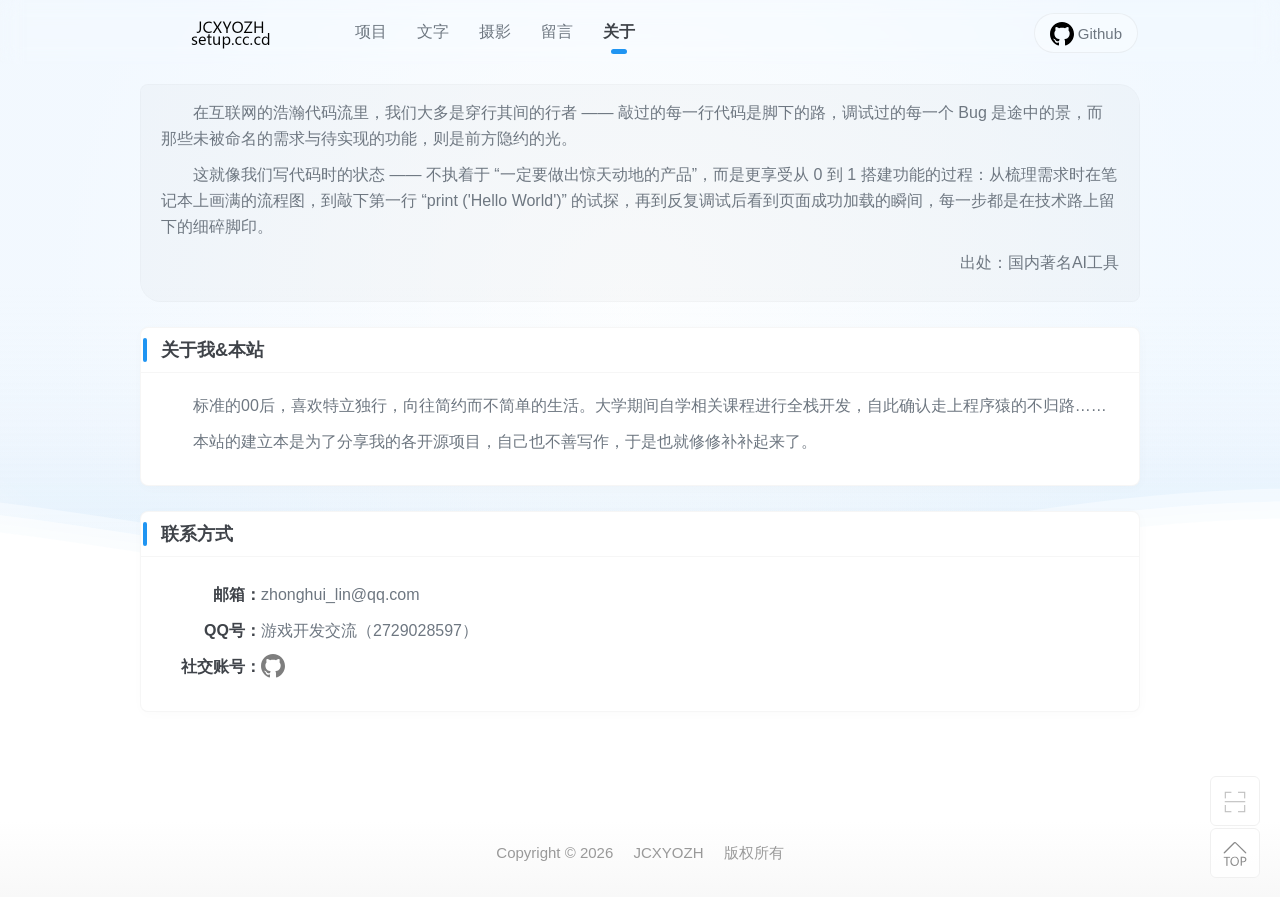
==== about.html @ 1b2c9eaf "first push" ====
<!DOCTYPE html>
<html lang="zh-CN">
    <head>
        <meta charset="utf-8">
        <meta name="viewport" content="width=device-width,initial-scale=1.0,maximum-scale=1.0,user-scalable=0">
        <meta name="description" content="关于本站">
        <meta name="keywords" content="联系方式">
        <meta name="author" content="旧城新月, JCXYOZH" />
        <title>关于 - JCXYOZH</title>
        <link rel="shortcut icon" href="favicon.ico"/>
        <link rel="canonical" href="./about.html">
        <link rel="stylesheet" href="./static/style/common.css">
        <link rel="stylesheet" href="./static/style/about.css">
    </head>
    <body>
        <div class="wrapper">
            <header>
                <div class="mod-head">
                    <div class="inner">
                        <div class="bd">
                            <div class="logo">
                                <a href="/"><img src="static/image/public/logo.png" width="180" height="64" alt="JCXYOZH"/></a>
                            </div>
                            <nav>
                                <li><a href="./project.html">项目</a></li>
                                <li><a href="./writing.html">文字</a></li>
                                <li><a href="./photograph.html">摄影</a></li>
                                <li><a href="./comment.html">留言</a></li>
                                <li class="active"><a href="./about.html">关于</a></li>
                            </nav>
                            <div class="operation">
                                <a class="btn" href="https://github.com/JCXYOZH" rel="nofollow" target="_blank" title="Github">
                                    <svg aria-hidden="true" class="octicon" title="GitHub " version="1.1" viewBox="0 0 16 16" width="24" height="24"><path d="M8 0C3.58 0 0 3.58 0 8c0 3.54 2.29 6.53 5.47 7.59 0.4 0.07 0.55-0.17 0.55-0.38 0-0.19-0.01-0.82-0.01-1.49-2.01 0.37-2.53-0.49-2.69-0.94-0.09-0.23-0.48-0.94-0.82-1.13-0.28-0.15-0.68-0.52-0.01-0.53 0.63-0.01 1.08 0.58 1.23 0.82 0.72 1.21 1.87 0.87 2.33 0.66 0.07-0.52 0.28-0.87 0.51-1.07-1.78-0.2-3.64-0.89-3.64-3.95 0-0.87 0.31-1.59 0.82-2.15-0.08-0.2-0.36-1.02 0.08-2.12 0 0 0.67-0.21 2.2 0.82 0.64-0.18 1.32-0.27 2-0.27 0.68 0 1.36 0.09 2 0.27 1.53-1.04 2.2-0.82 2.2-0.82 0.44 1.1 0.16 1.92 0.08 2.12 0.51 0.56 0.82 1.27 0.82 2.15 0 3.07-1.87 3.75-3.65 3.95 0.29 0.25 0.54 0.73 0.54 1.48 0 1.07-0.01 1.93-0.01 2.2 0 0.21 0.15 0.46 0.55 0.38C13.71 14.53 16 11.53 16 8 16 3.58 12.42 0 8 0z"></path></svg>
                                    <span>Github</span>
                                </a>
                            </div>
                        </div>
                    </div>
                </div>
                <div class="mod-bg">
                    <svg class="waves" xmlns="http://www.w3.org/2000/svg" xmlns:xlink="http://www.w3.org/1999/xlink" viewBox="0 24 150 28" preserveAspectRatio="none" shape-rendering="auto">
                        <defs>
                            <path id="gentle-wave" d="M-160 44c30 0 58-18 88-18s 58 18 88 18 58-18 88-18 58 18 88 18 v44h-352z"></path>
                        </defs>
                        <g class="parallax">
                            <use xlink:href="#gentle-wave" x="48" y="0" fill="rgba(255,255,255,0.4)"></use>
                            <use xlink:href="#gentle-wave" x="48" y="3" fill="rgba(255,255,255,0.6)"></use>
                            <use xlink:href="#gentle-wave" x="48" y="5" fill="rgba(255,255,255,0.2)"></use>
                            <use xlink:href="#gentle-wave" x="48" y="7" fill="rgba(255,255,255,1)"></use>
                        </g>
                    </svg>
                </div>
            </header>
            <div class="container">
                <div class="inner">
                    <section class="mod-word">
                        <div class="bd">
                            <blockquote>
                                <p>在互联网的浩瀚代码流里，我们大多是穿行其间的行者 —— 敲过的每一行代码是脚下的路，调试过的每一个 Bug 是途中的景，而那些未被命名的需求与待实现的功能，则是前方隐约的光。</p>
                                <p>这就像我们写代码时的状态 —— 不执着于 “一定要做出惊天动地的产品”，而是更享受从 0 到 1 搭建功能的过程：从梳理需求时在笔记本上画满的流程图，到敲下第一行 “print ('Hello World')” 的试探，再到反复调试后看到页面成功加载的瞬间，每一步都是在技术路上留下的细碎脚印。</p>
                                <p class="from">出处：国内著名AI工具</p>
                            </blockquote>
                        </div>
                    </section>
                    <section class="mod-panel">
                        <div class="hd">
                            <h3 class="title">关于我&本站</h3>
                        </div>
                        <div class="bd">
                            <p>标准的00后，喜欢特立独行，向往简约而不简单的生活。大学期间自学相关课程进行全栈开发，自此确认走上程序猿的不归路……</p>
                            <p>本站的建立本是为了分享我的各开源项目，自己也不善写作，于是也就修修补补起来了。</p>
                        </div>
                    </section>
                    <section class="mod-panel">
                        <div class="hd">
                            <h3 class="title">联系方式</h3>
                        </div>
                        <div class="bd">
                            <div class="field-wrapper">
                                <div class="field-title">邮箱：</div>
                                <div class="field-content"><a href="/cdn-cgi/l/email-protection#106a787f7e777865794f7c797e5061613e737f7d"><span class="__cf_email__" data-cfemail="96ecfef9f8f1fee3ffc9fafff8d6e7e7b8f5f9fb">[email&#160;protected]</span></a></div>
                            </div>
                            <div class="field-wrapper">
                                <div class="field-title">QQ号：</div>
                                <div class="field-content">游戏开发交流（2729028597）</div>
                            </div>
                            <div class="field-wrapper">
                                <div class="field-title">社交账号：</div>
                                <div class="field-content">
                                    <a href="https://github.com/JCXYOZH" target="_blank" title="Github">
                                        <svg aria-hidden="true" class="octicon" height="24" title="GitHub " version="1.1" viewBox="0 0 16 16" width="24"><path d="M8 0C3.58 0 0 3.58 0 8c0 3.54 2.29 6.53 5.47 7.59 0.4 0.07 0.55-0.17 0.55-0.38 0-0.19-0.01-0.82-0.01-1.49-2.01 0.37-2.53-0.49-2.69-0.94-0.09-0.23-0.48-0.94-0.82-1.13-0.28-0.15-0.68-0.52-0.01-0.53 0.63-0.01 1.08 0.58 1.23 0.82 0.72 1.21 1.87 0.87 2.33 0.66 0.07-0.52 0.28-0.87 0.51-1.07-1.78-0.2-3.64-0.89-3.64-3.95 0-0.87 0.31-1.59 0.82-2.15-0.08-0.2-0.36-1.02 0.08-2.12 0 0 0.67-0.21 2.2 0.82 0.64-0.18 1.32-0.27 2-0.27 0.68 0 1.36 0.09 2 0.27 1.53-1.04 2.2-0.82 2.2-0.82 0.44 1.1 0.16 1.92 0.08 2.12 0.51 0.56 0.82 1.27 0.82 2.15 0 3.07-1.87 3.75-3.65 3.95 0.29 0.25 0.54 0.73 0.54 1.48 0 1.07-0.01 1.93-0.01 2.2 0 0.21 0.15 0.46 0.55 0.38C13.71 14.53 16 11.53 16 8 16 3.58 12.42 0 8 0z"></path></svg>
                                    </a>
                                </div>
                            </div>
                        </div>
                    </section>
                </div>
            </div>
            <footer>
                <div class="mod-fixedbar">
                    <div class="bd">
                        <ul>
                            <li>
                                <a class="qrcode" href="javascript:;" href="javascript:;">
                                    <img src="./static/image/public/icon-scan.png" width="24" height="24"/>
                                    <span class="popup">
                                        <img src="./static/image/public/qrcode.bmp" width="150" alt="支付打赏"/>
                                    </span>
                                </a>
                            </li>
                            <li>
                                <a class="gotop" href="javascript:;" rel="nofollow">
                                    <img src="./static/image/public/icon-gotop.png" width="24" height="24" alt="回到顶部">
                                </a>
                            </li>
                        </ul>
                    </div>
                </div>
                <div class="mod-foot">
                    <div class="bd">
                        <p>
                            <span>Copyright &copy; 2026</span>
                            <a href="/">JCXYOZH</a>
                            <span>版权所有</span>
                        </p>
                    </div>
                </div>
            </footer>
        </div>
        <script data-cfasync="false" src="./static/script/email-decode.min.js"></script><script type="text/javascript" src="./static/script/common.js"></script>
        <script type="text/javascript" src="./static/script/stat.js"></script>
    </body>
</html>
---- static/style/common.css ----
@charset "UTF-8";

html{color:#000;background:#FFF}body,div,dl,dt,dd,ul,ol,li,h1,h2,h3,h4,h5,h6,pre,code,form,fieldset,legend,input,textarea,p,blockquote,th,td{margin:0;padding:0}table{border-collapse:collapse;border-spacing:0}fieldset,img{border:0}address,caption,cite,code,dfn,em,strong,th,var{font-style:normal;font-weight:normal}ol,ul{list-style:none}caption,th{text-align:left}h1,h3,h3,h4,h5,h6{font-size:100%;font-weight:normal}q:before,q:after{content:''}abbr,acronym{border:0;font-variant:normal}sup{vertical-align:text-top}sub{vertical-align:text-bottom}input,textarea,select{font-family:inherit;font-size:inherit;font-weight:inherit;*font-size:100%}legend{color:#000}


html{
    height:100%;
    --active-color: #2095f2;
    --text-color: #6e7781;
    --text-dark-color: #4b535d;
    --title-color: #3f4349;
    --primary-color: #006494;
    --primary-hover-color: #015c89;
    --secondary-color: #2095f2;
}
body{
    height:100%;
    font-size:16px;
    font-family: Arial,Helvetica,"Segoe UI","Microsoft Yahei","PingFang SC";
    color: var(--text-color);
}
a{
    text-decoration: none;
    color: var(--text-color);
}
img{
    vertical-align: middle;
}


.wrapper{
    position: relative;
    min-height: 100%;
}
header{
    height: 64px;
    margin-bottom: 20px;
}
.container{
    padding-bottom: 84px;
}
.inner{
    max-width: 1000px;
    padding: 0 12px;
    margin: 0 auto;
}

.grid-6{
    display: grid;
    grid-template-columns: repeat(6,1fr);
}
.grid-5{
    display: grid;
    grid-template-columns: repeat(5,1fr);
}
.grid-4{
    display: grid;
    grid-template-columns: repeat(4,1fr);
}
.grid-3{
    display: grid;
    grid-template-columns: repeat(3,1fr);
}
.grid-2{
    display: grid;
    grid-template-columns: repeat(2,1fr);
}
.grid-1{
    display: grid;
    grid-template-columns: 1fr;
}
.gap-20{
    gap: 20px;
}
.gap-19{
    gap: 19px;
}
.gap-18{
    gap: 18px;
}
.gap-6{
    gap: 6px;
}
.gap-17{
    gap: 17px;
}
.gap-16{
    gap: 16px;
}
.gap-15{
    gap: 15px;
}
.gap-14{
    gap: 14px;
}
.gap-13{
    gap: 13px;
}
.gap-12{
    gap: 12px;
}
.gap-11{
    gap: 11px;
}
.gap-10{
    gap: 10px;
}
.gap-9{
    gap: 9px;
}
.gap-8{
    gap: 8px;
}
.gap-7{
    gap: 7px;
}
.gap-6{
    gap: 6px;
}
.gap-5{
    gap: 5px;
}
.gap-4{
    gap: 4px;
}
.gap-3{
    gap: 3px;
}
.gap-2{
    gap: 2px;
}
.gap-1{
    gap: 1px;
}

.mod-head{
    position: fixed;
    left: 0;
    top: 0;
    z-index: 99;
    width: 100%;
    backdrop-filter: blur(10px);
    background: rgba(255, 255, 255, 0);
}
.mod-head .bd{
    display: flex;
    flex-wrap: wrap;
    gap: 20px;
}
.mod-head .logo{
    line-height: 64px;
}
.mod-head .logo a{
    display: block;
}
.mod-head .logo img{
    display: block;
}
.mod-head nav{
    flex: 1 0 auto;
    min-width: 0;
    line-height: 64px;
    display: flex;
    flex-direction: row;
    justify-content: flex-start;
    list-style: none;
}
.mod-head nav li a{
    position: relative;
    display: block;
    padding: 0 15px;
    white-space: nowrap;
    font-size: 16px;
    color: var(--text-color);
}
.mod-head nav li.active a{
    font-weight: bold;
    color: var(--title-color);
}
.mod-head nav li.active a::after{
    position: absolute;
    left: 50%;
    bottom: 10px;
    content:'';
    width: 16px;
    height: 5px;
    margin-left: -8px;
    background: var(--active-color);
    border-radius: 3px;
}
.mod-head .operation{
    height: 40px;
    padding: 12px 0;
    line-height: 40px;
}
.mod-head .btn {
    position: relative;
    display: inline-block;
    min-width: 64px;
    height: 38px;
    margin: 0 2px;
    padding: 0 15px;
    background: rgba(255, 255, 255, 0.3);
    border: 1px solid rgba(0, 0, 0, 0.05);
    border-radius: 20px;
    line-height: 38px;
    vertical-align: middle;
    text-decoration: none;
    text-align: center;
    font-size: 15px;
    color: var(--text-color);
    overflow: hidden;
    transition: color .2s, opacity .2s;
    outline: none;
    -webkit-appearance: none;
}
.mod-head .btn a, .mod-head .btn span, .mod-head .btn svg {
    vertical-align: middle;
    color: var(--text-color);
}
.mod-head .btn .active{
    font-weight: bold;
}
.mod-head .btn:hover {
    color: #000;
    opacity: 1;
}
.mod-head .btn:after {
    content: " ";
    position: absolute;
    width: 100%;
    height: 100%;
    background: #000;
    left: 0;
    top: 0;
    opacity: 0;
    transition: opacity .2s;
    border-radius: 6px;
    overflow: hidden;
    pointer-events: none;
}
.mod-head .btn:hover:after {
    opacity: .02;
}

.mod-bg{
    position: absolute;
    left: 0;
    top: 0;
    height: 600px;
    width: 100%;
    z-index: -1;
    background: url('../image/public/bg.svg') center top / cover repeat-x;
}
.mod-bg-world{
    background: url(../image/public/word_map.png) center 40px no-repeat, url('../image/public/bg.svg') center top / cover repeat-x;
}
.mod-bg .waves,.waves{
    position: absolute;
    width: 100%;
    bottom: 0;
    min-height: 80px;
    max-height: 120px;
    z-index: 0
}
.mod-bg .parallax>use {
    animation: move-forever 25s cubic-bezier(0.55, 0.5, 0.45, 0.1) infinite
}
.mod-bg .parallax>use:nth-child(1) {
    animation-delay: -2s;
    animation-duration: 7s
}
.mod-bg .parallax>use:nth-child(2) {
    animation-delay: -3s;
    animation-duration: 10s
}
.mod-bg .parallax>use:nth-child(3) {
    animation-delay: -4s;
    animation-duration: 13s
}
.mod-bg .parallax>use:nth-child(4) {
    animation-delay: -5s;
    animation-duration: 20s
}
@keyframes move-forever {
    0% {
        transform: translate3d(-90px, 0, 0)
    }
    100% {
        transform: translate3d(85px, 0, 0)
    }
}

.mod-fixedbar .bd {
    position: fixed;
    right: 20px;
    bottom: 20px;
    z-index: 99;
}
.mod-fixedbar .bd li{
    margin-bottom: 2px;
}
.mod-fixedbar .bd a{
    position: relative;
    display: block;
    width: 48px;
    height: 48px;
    background: rgba(255,255,255,0.8);
    border: 1px solid #f0f0f0;
    border-radius: 6px;
    line-height: 48px;
    text-align: center;
}
.mod-fixedbar .bd .popup{
    display: none;
    position: absolute;
    right: 50px;
    bottom: 0;
    z-index: 99;
    border: 1px solid #f0f0f0;
    box-shadow: 0 0 2px 0 rgba(0,0,0,0.05);
}
.mod-fixedbar .bd a:hover{
    background: rgba(255,255,255,0.9);
}
.mod-fixedbar .bd a:hover .popup{
    display: block;
}

.mod-foot{
    background: linear-gradient(to top, #f8f8f8, #ffffff);
}
.mod-foot .bd{
    padding: 20px 0;
    line-height: 24px;
    text-align: center;
    font-size: 15px;
    color: #999;
}
.mod-foot .bd p{
    margin-bottom: 12px;
}
.mod-foot .bd a,.mod-foot .bd span{
    margin: 0 8px;
    color: #999;
}
.mod-foot .bd .link{
    display: inline-block;
    padding: 0 15px;
    margin: 0 6px;
    background: #f6f8fa;
    border-radius: 5px;
    line-height: 32px;
    color: #666;
}

::selection {
    color: white;
    background-color: #333;
}
.J_link{
    cursor: pointer;
}

@media screen and (max-width: 800px) {
    body{
        font-size: 14px;
    }
    header{
        height: 90px;
    }
    header .inner{
        padding: 0;
    }

    .sm-grid-6{
        display: grid;
        grid-template-columns: repeat(6,1fr);
    }
    .sm-grid-5{
        display: grid;
        grid-template-columns: repeat(5,1fr);
    }
    .sm-grid-4{
        display: grid;
        grid-template-columns: repeat(4,1fr);
    }
    .sm-grid-3{
        display: grid;
        grid-template-columns: repeat(3,1fr);
    }
    .sm-grid-2{
        display: grid;
        grid-template-columns: repeat(2,1fr);
    }
    .sm-grid-1{
        display: grid;
        grid-template-columns: 1fr;
    }
    .sm-gap-20{
        gap: 20px;
    }
    .sm-gap-19{
        gap: 19px;
    }
    .sm-gap-18{
        gap: 18px;
    }
    .sm-gap-6{
        gap: 6px;
    }
    .sm-gap-17{
        gap: 17px;
    }
    .sm-gap-16{
        gap: 16px;
    }
    .sm-gap-15{
        gap: 15px;
    }
    .sm-gap-14{
        gap: 14px;
    }
    .sm-gap-13{
        gap: 13px;
    }
    .sm-gap-12{
        gap: 12px;
    }
    .sm-gap-11{
        gap: 11px;
    }
    .sm-gap-10{
        gap: 10px;
    }
    .sm-gap-9{
        gap: 9px;
    }
    .sm-gap-8{
        gap: 8px;
    }
    .sm-gap-7{
        gap: 7px;
    }
    .sm-gap-6{
        gap: 6px;
    }
    .sm-gap-5{
        gap: 5px;
    }
    .sm-gap-4{
        gap: 4px;
    }
    .sm-gap-3{
        gap: 3px;
    }
    .sm-gap-2{
        gap: 2px;
    }
    .sm-gap-1{
        gap: 1px;
    }

    .mod-head .bd{
        flex-direction: column;
        gap:0;
    }
    .mod-head .logo{
        padding: 5px 0;
        line-height: 40px;
    }
    .mod-head .logo img{
        width: 120px;
        height: 40px;
    }
    .mod-head nav{
        display: flex;
        background: rgba(0, 0, 0, 0.05);
        line-height: 40px;
    }
    .mod-head nav li{
        flex: 1;
        min-width: 0;
    }
    .mod-head nav li a{
        padding: 0 10px;
        text-align: center;
        font-size: 15px;
    }
    .mod-head nav li.active a::after{
        bottom: 2px;
        height: 4px;
    }
    .mod-head .operation{
        position: absolute;
        top: 0;
        right: 12px;
        padding: 9px 0;
        height: 32px;
        line-height: 32px;
    }
    .mod-head .btn{
        padding: 0 12px;
        height: 30px;
        line-height: 30px;
        font-size: 14px;
    }
    .mod-head .btn svg{
        width: 20px;
        height: 20px;
    }

    .mod-bg{
        height: 550px;
    }
    .mod-bg-world{
        background: url(../image/public/word_map.png) center center / contain no-repeat, url('../image/public/bg.svg') center top / cover repeat-x;
    }
    .mod-foot .bd{
        line-height: 20px;
        font-size: 14px;
    }

    .mod-fixedbar .bd{
        right: 5px;
        bottom: 5px;
    }
    .mod-fixedbar .bd a{
        width: 36px;
        height: 36px;
        line-height: 36px;
    }
    .mod-fixedbar .bd a img{
        width: 20px;
        height: 20px;
    }
}
---- static/style/about.css ----
.mod-word{
    margin-bottom: 25px;
}
.mod-word blockquote{
    padding: 15px 20px;
    background-color: rgba(0,0,0,0.02);
    border: 1px solid rgba(0,0,0,0.02);
    border-radius: 8px;
    border-top-right-radius: 21px;
    border-bottom-left-radius: 21px;
}
.mod-word blockquote p{
    margin-bottom: 10px;
    line-height: 26px;
    text-indent: 2em;
    color: var(--text-color);
}
.mod-word blockquote p.from{
    text-align: right;
}

.mod-panel{
    margin-bottom: 25px;
    background: #fff;
    border: 1px solid #f0f0f099;
    border-radius: 8px;
    box-shadow: 1px 2px 12px rgba(0, 0, 0, 0.02);
}
.mod-panel .hd{
    position: relative;
    padding: 10px 20px;
    border-bottom: 1px solid #f0f0f099;
    line-height: 24px;
}
.mod-panel .hd .title{
    font-size: 18px;
    font-weight: bold;
    color: var(--title-color);
}
.mod-panel .hd::after{
    position: absolute;
    left: 2px;
    top: 50%;
    content: '';
    width: 4px;
    height: 24px;
    background: var(--active-color);
    margin-top: -12px;
    border-radius: 3px;
}
.mod-panel .bd{
    padding: 20px;
}
.mod-panel .bd p{
    margin-bottom: 10px;
    line-height: 26px;
    text-indent: 2em;
}
.mod-panel .bd svg{
    opacity: 0.5;
}
.mod-panel .bd svg:hover{
    opacity: 0.6;
}
.mod-panel .field-wrapper{
    display: flex;
    padding: 5px 0;
    line-height: 26px;
}
.mod-panel .field-title{
    width: 100px;
    text-align: right;
    font-weight: bold;
    color: var(--title-color);
}
.mod-panel .field-content{
    flex: 1;
    min-width: 0;
}

@media screen and (max-width: 800px) {
    .mod-word blockquote{
        padding: 10px 15px;
        border-radius: 8px;
        line-height: 24px;
    }

    .mod-panel{
        margin-bottom: 15px;
    }
    .mod-panel .bd p{
        line-height: 24px;
    }
    .mod-panel .field-wrapper{
        line-height: 24px;
    }
    .mod-panel .field-title{
        width: 80px;
    }
}
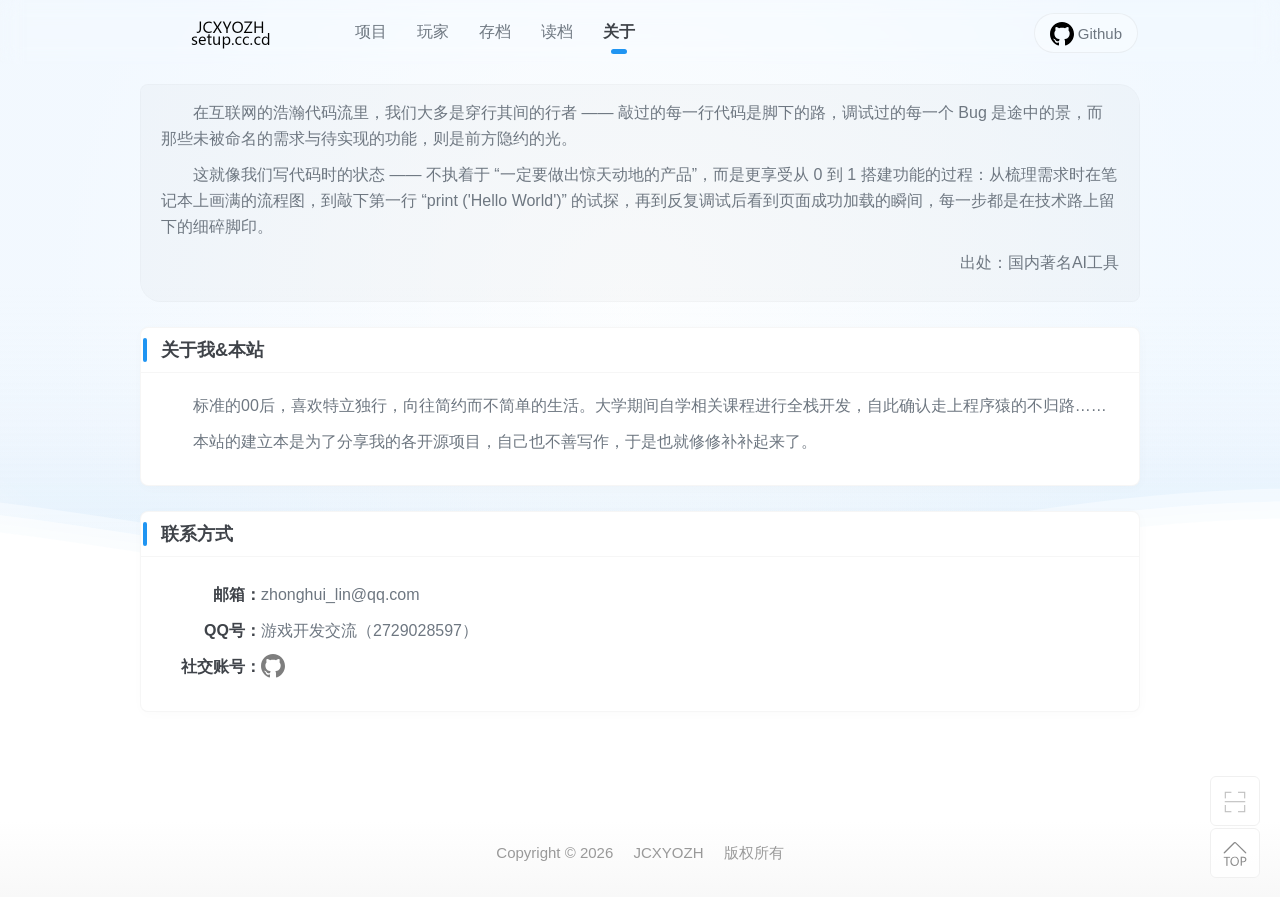
==== commit 737992e1: "third push" ====
--- a/about.html
+++ b/about.html
@@ -19,13 +19,13 @@
                     <div class="inner">
                         <div class="bd">
                             <div class="logo">
-                                <a href="/"><img src="static/image/public/logo.png" width="180" height="64" alt="JCXYOZH"/></a>
+                                <a href="./"><img src="static/image/public/logo.png" width="180" height="64" alt="JCXYOZH"/></a>
                             </div>
                             <nav>
                                 <li><a href="./project.html">项目</a></li>
-                                <li><a href="./writing.html">文字</a></li>
-                                <li><a href="./photograph.html">摄影</a></li>
-                                <li><a href="./comment.html">留言</a></li>
+                                <li><a href="./player.html">玩家</a></li>
+                                <li><a href="./save.html">存档</a></li>
+                                <li><a href="./load.html">读档</a></li>
                                 <li class="active"><a href="./about.html">关于</a></li>
                             </nav>
                             <div class="operation">
@@ -101,10 +101,10 @@
                     <div class="bd">
                         <ul>
                             <li>
-                                <a class="qrcode" href="javascript:;" href="javascript:;">
+                                <a class="qrcode" href="javascript:;">
                                     <img src="./static/image/public/icon-scan.png" width="24" height="24"/>
                                     <span class="popup">
-                                        <img src="./static/image/public/qrcode.bmp" width="150" alt="支付打赏"/>
+                                        <img src="./static/image/public/qrcode.bmp" width="150" alt="支付宝打赏"/>
                                     </span>
                                 </a>
                             </li>
@@ -120,7 +120,7 @@
                     <div class="bd">
                         <p>
                             <span>Copyright &copy; 2026</span>
-                            <a href="/">JCXYOZH</a>
+                            <a href="https://github.com/JCXYOZH">JCXYOZH</a>
                             <span>版权所有</span>
                         </p>
                     </div>
@@ -128,6 +128,5 @@
             </footer>
         </div>
         <script data-cfasync="false" src="./static/script/email-decode.min.js"></script><script type="text/javascript" src="./static/script/common.js"></script>
-        <script type="text/javascript" src="./static/script/stat.js"></script>
     </body>
 </html>
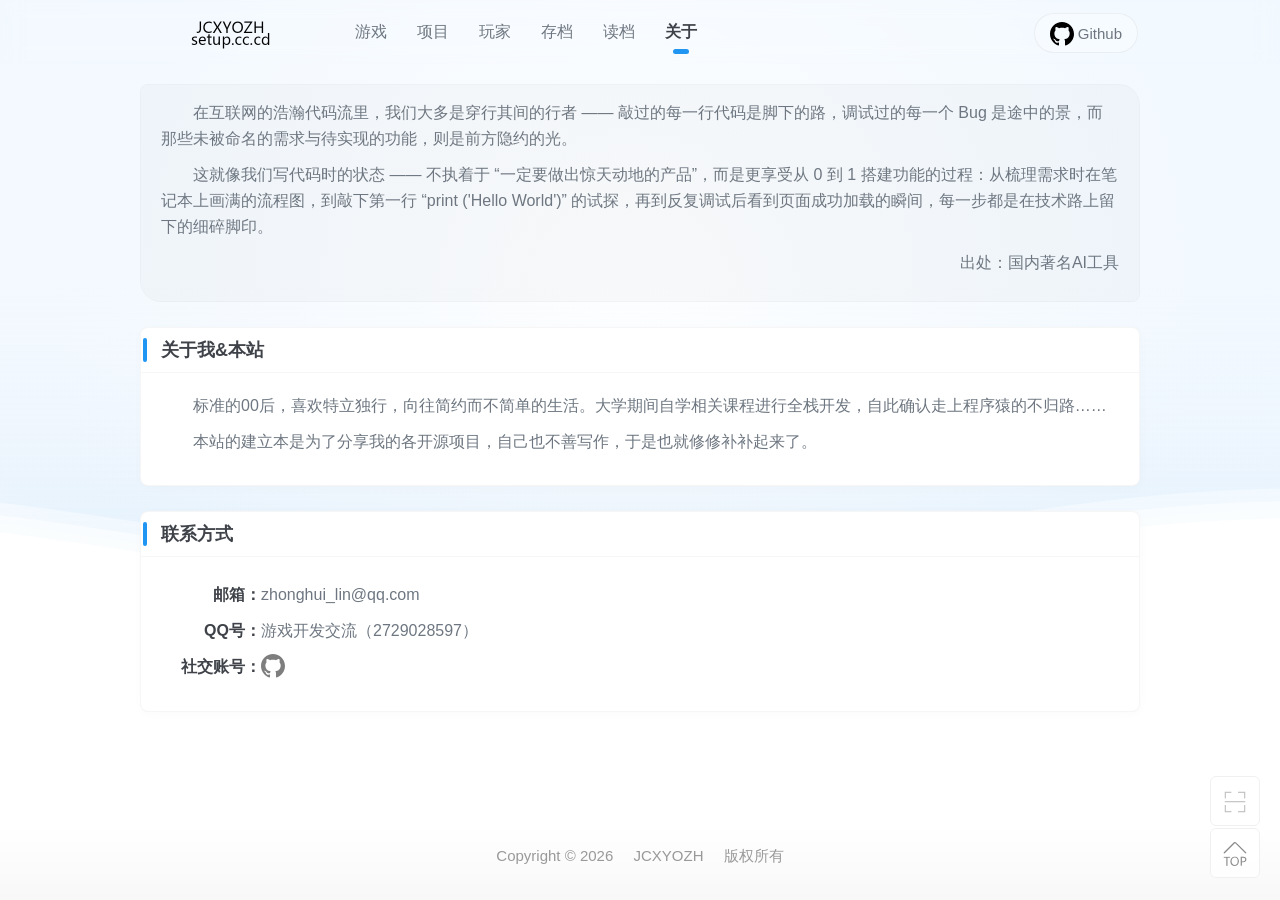
==== commit 4ed220db: "Improve the documentation" ====
--- a/about.html
+++ b/about.html
@@ -2,7 +2,7 @@
 <html lang="zh-CN">
     <head>
         <meta charset="utf-8">
-        <meta name="viewport" content="width=device-width,initial-scale=1.0,maximum-scale=1.0,user-scalable=0">
+        <meta name="viewport" content="width=device-width,initial-scale=1.0">
         <meta name="description" content="关于本站">
         <meta name="keywords" content="联系方式">
         <meta name="author" content="旧城新月, JCXYOZH" />
@@ -19,14 +19,17 @@
                     <div class="inner">
                         <div class="bd">
                             <div class="logo">
-                                <a href="./"><img src="static/image/public/logo.png" width="180" height="64" alt="JCXYOZH"/></a>
+                                <a href="./" aria-label="返回吃豆游戏首页"><img src="static/image/public/logo.png" width="180" height="64" alt="JCXYOZH"/></a>
                             </div>
-                            <nav>
-                                <li><a href="./project.html">项目</a></li>
-                                <li><a href="./player.html">玩家</a></li>
-                                <li><a href="./save.html">存档</a></li>
-                                <li><a href="./load.html">读档</a></li>
-                                <li class="active"><a href="./about.html">关于</a></li>
+                            <nav aria-label="主导航">
+                                <ul>
+                                    <li><a href="./index.html">游戏</a></li>
+                                    <li><a href="./project.html">项目</a></li>
+                                    <li><a href="./player.html">玩家</a></li>
+                                    <li><a href="./save.html">存档</a></li>
+                                    <li><a href="./load.html">读档</a></li>
+                                    <li class="active" aria-current="page"><a href="./about.html">关于</a></li>
+                                </ul>
                             </nav>
                             <div class="operation">
                                 <a class="btn" href="https://github.com/JCXYOZH" rel="nofollow" target="_blank" title="Github">
@@ -51,8 +54,11 @@
                     </svg>
                 </div>
             </header>
-            <div class="container">
+            <main class="container">
+                <!-- 供读屏器与搜索引擎识别页面主标题；视觉标题由下方模块承担。 -->
+                <h1 class="dm-visually-hidden">关于</h1>
                 <div class="inner">
+                    <!-- 引言区：与个人介绍分离，形成视觉层次。 -->
                     <section class="mod-word">
                         <div class="bd">
                             <blockquote>
@@ -76,6 +82,7 @@
                             <h3 class="title">联系方式</h3>
                         </div>
                         <div class="bd">
+                            <!-- 联系方式字段使用 field-wrapper 两列布局，窄屏自动收窄标题列。 -->
                             <div class="field-wrapper">
                                 <div class="field-title">邮箱：</div>
                                 <div class="field-content"><a href="/cdn-cgi/l/email-protection#106a787f7e777865794f7c797e5061613e737f7d"><span class="__cf_email__" data-cfemail="96ecfef9f8f1fee3ffc9fafff8d6e7e7b8f5f9fb">[email&#160;protected]</span></a></div>
@@ -95,7 +102,7 @@
                         </div>
                     </section>
                 </div>
-            </div>
+            </main>
             <footer>
                 <div class="mod-fixedbar">
                     <div class="bd">
--- a/static/style/common.css
+++ b/static/style/common.css
@@ -1,8 +1,14 @@
 @charset "UTF-8";
+/*
+ * common.css —— 全站骨架与公共组件
+ * 结构：reset -> CSS 变量 -> 页面骨架 -> 头部/导航 -> 背景动效 -> 固定工具栏 -> 页脚 -> 响应式
+ * 命名：mod-* 表示站点级模块，dm-* 表示存档系统组件（后者在 dm.css 中定义）。
+ */
 
 html{color:#000;background:#FFF}body,div,dl,dt,dd,ul,ol,li,h1,h2,h3,h4,h5,h6,pre,code,form,fieldset,legend,input,textarea,p,blockquote,th,td{margin:0;padding:0}table{border-collapse:collapse;border-spacing:0}fieldset,img{border:0}address,caption,cite,code,dfn,em,strong,th,var{font-style:normal;font-weight:normal}ol,ul{list-style:none}caption,th{text-align:left}h1,h3,h3,h4,h5,h6{font-size:100%;font-weight:normal}q:before,q:after{content:''}abbr,acronym{border:0;font-variant:normal}sup{vertical-align:text-top}sub{vertical-align:text-bottom}input,textarea,select{font-family:inherit;font-size:inherit;font-weight:inherit;*font-size:100%}legend{color:#000}
 
 
+/* ============================ 设计令牌 ============================ */
 html{
     height:100%;
     --active-color: #2095f2;
@@ -23,21 +29,47 @@
     text-decoration: none;
     color: var(--text-color);
 }
+/* 键盘可见焦点：不影响鼠标点击观感，提升无障碍与可操作性 */
+:focus-visible{
+    outline: 3px solid rgba(32, 149, 242, 0.55);
+    outline-offset: 2px;
+}
+/* 仅供读屏软件读取的文本（表单 label 等） */
+.dm-visually-hidden{
+    position: absolute !important;
+    width: 1px;
+    height: 1px;
+    padding: 0;
+    margin: -1px;
+    overflow: hidden;
+    clip: rect(0, 0, 0, 0);
+    white-space: nowrap;
+    border: 0;
+}
 img{
     vertical-align: middle;
 }
 
 
+/* ============================ 页面骨架 ============================ */
 .wrapper{
     position: relative;
     min-height: 100%;
+    /* 纵向 flex：内容不足一屏时把 footer 压到页面底部（ block 布局会令版权条上浮） */
+    display: flex;
+    flex-direction: column;
 }
 header{
     height: 64px;
     margin-bottom: 20px;
+    flex: 0 0 auto;
 }
 .container{
     padding-bottom: 84px;
+    flex: 1 1 auto;
+}
+footer{
+    flex: 0 0 auto;
 }
 .inner{
     max-width: 1000px;
@@ -45,94 +77,7 @@
     margin: 0 auto;
 }
 
-.grid-6{
-    display: grid;
-    grid-template-columns: repeat(6,1fr);
-}
-.grid-5{
-    display: grid;
-    grid-template-columns: repeat(5,1fr);
-}
-.grid-4{
-    display: grid;
-    grid-template-columns: repeat(4,1fr);
-}
-.grid-3{
-    display: grid;
-    grid-template-columns: repeat(3,1fr);
-}
-.grid-2{
-    display: grid;
-    grid-template-columns: repeat(2,1fr);
-}
-.grid-1{
-    display: grid;
-    grid-template-columns: 1fr;
-}
-.gap-20{
-    gap: 20px;
-}
-.gap-19{
-    gap: 19px;
-}
-.gap-18{
-    gap: 18px;
-}
-.gap-6{
-    gap: 6px;
-}
-.gap-17{
-    gap: 17px;
-}
-.gap-16{
-    gap: 16px;
-}
-.gap-15{
-    gap: 15px;
-}
-.gap-14{
-    gap: 14px;
-}
-.gap-13{
-    gap: 13px;
-}
-.gap-12{
-    gap: 12px;
-}
-.gap-11{
-    gap: 11px;
-}
-.gap-10{
-    gap: 10px;
-}
-.gap-9{
-    gap: 9px;
-}
-.gap-8{
-    gap: 8px;
-}
-.gap-7{
-    gap: 7px;
-}
-.gap-6{
-    gap: 6px;
-}
-.gap-5{
-    gap: 5px;
-}
-.gap-4{
-    gap: 4px;
-}
-.gap-3{
-    gap: 3px;
-}
-.gap-2{
-    gap: 2px;
-}
-.gap-1{
-    gap: 1px;
-}
-
+/* ============================ 固定头部与导航 ============================ */
 .mod-head{
     position: fixed;
     left: 0;
@@ -163,6 +108,13 @@
     display: flex;
     flex-direction: row;
     justify-content: flex-start;
+    list-style: none;
+}
+.mod-head nav ul{
+    display: flex;
+    flex-direction: row;
+    justify-content: flex-start;
+    width: 100%;
     list-style: none;
 }
 .mod-head nav li a{
@@ -243,6 +195,7 @@
     opacity: .02;
 }
 
+/* ============================ 背景与波浪动效 ============================ */
 .mod-bg{
     position: absolute;
     left: 0;
@@ -251,9 +204,6 @@
     width: 100%;
     z-index: -1;
     background: url('../image/public/bg.svg') center top / cover repeat-x;
-}
-.mod-bg-world{
-    background: url(../image/public/word_map.png) center 40px no-repeat, url('../image/public/bg.svg') center top / cover repeat-x;
 }
 .mod-bg .waves,.waves{
     position: absolute;
@@ -291,6 +241,7 @@
     }
 }
 
+/* ============================ 右下角固定工具栏 ============================ */
 .mod-fixedbar .bd {
     position: fixed;
     right: 20px;
@@ -327,6 +278,7 @@
     display: block;
 }
 
+/* ============================ 页脚 ============================ */
 .mod-foot{
     background: linear-gradient(to top, #f8f8f8, #ffffff);
 }
@@ -362,6 +314,7 @@
     cursor: pointer;
 }
 
+/* ============================ 响应式：<=800px ============================ */
 @media screen and (max-width: 800px) {
     body{
         font-size: 14px;
@@ -371,94 +324,6 @@
     }
     header .inner{
         padding: 0;
-    }
-
-    .sm-grid-6{
-        display: grid;
-        grid-template-columns: repeat(6,1fr);
-    }
-    .sm-grid-5{
-        display: grid;
-        grid-template-columns: repeat(5,1fr);
-    }
-    .sm-grid-4{
-        display: grid;
-        grid-template-columns: repeat(4,1fr);
-    }
-    .sm-grid-3{
-        display: grid;
-        grid-template-columns: repeat(3,1fr);
-    }
-    .sm-grid-2{
-        display: grid;
-        grid-template-columns: repeat(2,1fr);
-    }
-    .sm-grid-1{
-        display: grid;
-        grid-template-columns: 1fr;
-    }
-    .sm-gap-20{
-        gap: 20px;
-    }
-    .sm-gap-19{
-        gap: 19px;
-    }
-    .sm-gap-18{
-        gap: 18px;
-    }
-    .sm-gap-6{
-        gap: 6px;
-    }
-    .sm-gap-17{
-        gap: 17px;
-    }
-    .sm-gap-16{
-        gap: 16px;
-    }
-    .sm-gap-15{
-        gap: 15px;
-    }
-    .sm-gap-14{
-        gap: 14px;
-    }
-    .sm-gap-13{
-        gap: 13px;
-    }
-    .sm-gap-12{
-        gap: 12px;
-    }
-    .sm-gap-11{
-        gap: 11px;
-    }
-    .sm-gap-10{
-        gap: 10px;
-    }
-    .sm-gap-9{
-        gap: 9px;
-    }
-    .sm-gap-8{
-        gap: 8px;
-    }
-    .sm-gap-7{
-        gap: 7px;
-    }
-    .sm-gap-6{
-        gap: 6px;
-    }
-    .sm-gap-5{
-        gap: 5px;
-    }
-    .sm-gap-4{
-        gap: 4px;
-    }
-    .sm-gap-3{
-        gap: 3px;
-    }
-    .sm-gap-2{
-        gap: 2px;
-    }
-    .sm-gap-1{
-        gap: 1px;
     }
 
     .mod-head .bd{
@@ -513,9 +378,6 @@
     .mod-bg{
         height: 550px;
     }
-    .mod-bg-world{
-        background: url(../image/public/word_map.png) center center / contain no-repeat, url('../image/public/bg.svg') center top / cover repeat-x;
-    }
     .mod-foot .bd{
         line-height: 20px;
         font-size: 14px;
--- a/static/style/about.css
+++ b/static/style/about.css
@@ -1,3 +1,7 @@
+/*
+ * about.css —— 关于页样式
+ * 由引言 blockquote + 多个 mod-panel 卡片组成，移动端收窄内边距。
+ */
 .mod-word{
     margin-bottom: 25px;
 }
